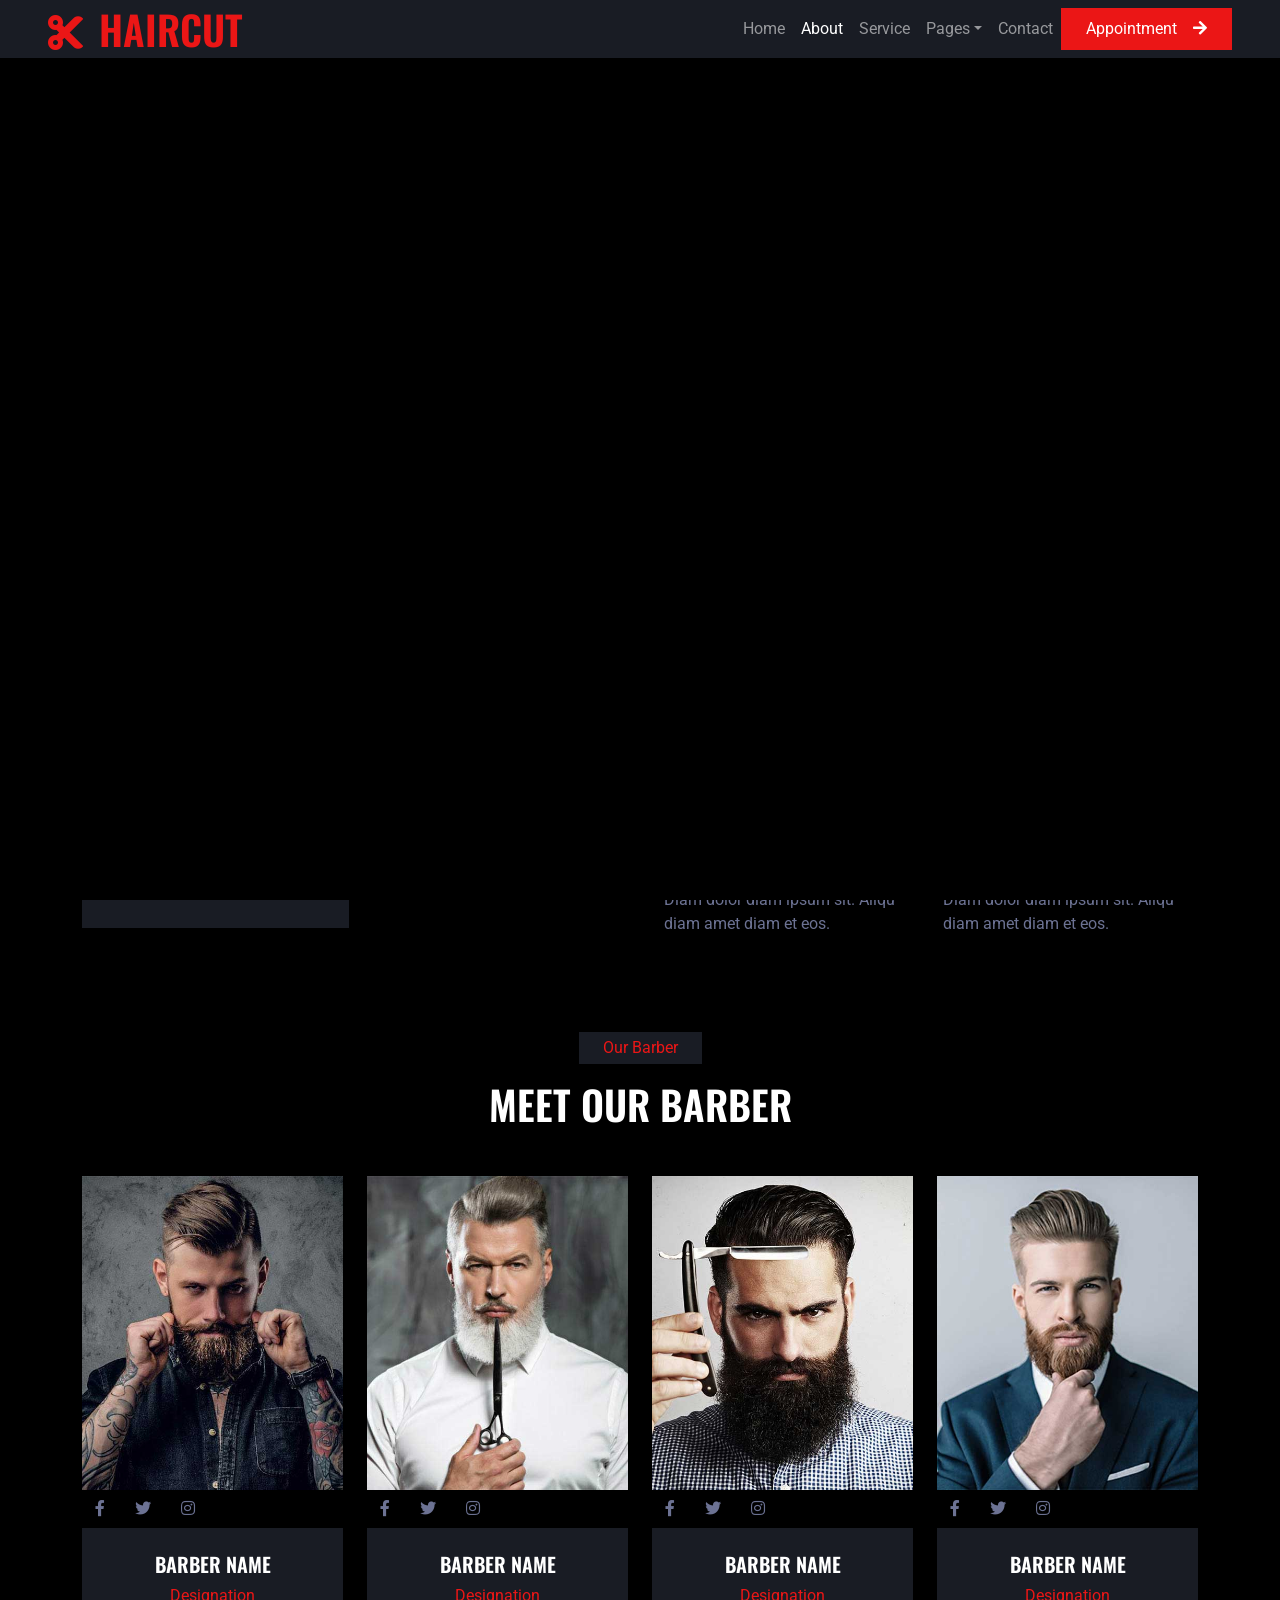
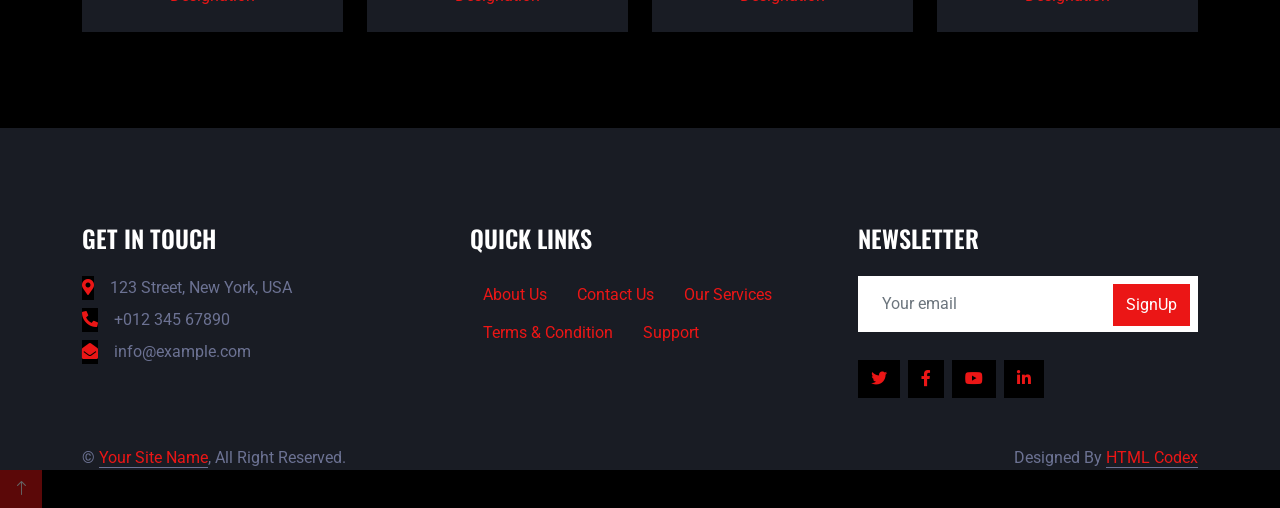
==== about.html @ 56337571 "update" ====
<!DOCTYPE html>
<html lang="en">

<head>
    <meta charset="utf-8">
    <title>HairCut - Hair Salon HTML Template</title>
    <meta content="width=device-width, initial-scale=1.0" name="viewport">
    <meta content="" name="keywords">
    <meta content="" name="description">

    <!-- Favicon -->
    <link href="img/favicon.ico" rel="icon">

    <!-- Google Web Fonts -->
    <link rel="preconnect" href="https://fonts.googleapis.com">
    <link rel="preconnect" href="https://fonts.gstatic.com" crossorigin>
    <link href="https://fonts.googleapis.com/css2?family=Roboto:wght@400;500&family=Oswald:wght@600&display=swap" rel="stylesheet">

    <!-- Icon Font Stylesheet -->
    <link href="https://cdnjs.cloudflare.com/ajax/libs/font-awesome/5.10.0/css/all.min.css" rel="stylesheet">
    <link href="https://cdn.jsdelivr.net/npm/bootstrap-icons@1.4.1/font/bootstrap-icons.css" rel="stylesheet">

    <!-- Libraries Stylesheet -->
    <link href="lib/animate/animate.min.css" rel="stylesheet">
    <link href="lib/owlcarousel/assets/owl.carousel.min.css" rel="stylesheet">

    <!-- Customized Bootstrap Stylesheet -->
    <link href="css/bootstrap.min.css" rel="stylesheet">

    <!-- Template Stylesheet -->
    <link href="css/style.css" rel="stylesheet">
</head>

<body>
    <!-- Spinner Start -->
    <div id="spinner" class="show bg-dark position-fixed translate-middle w-100 vh-100 top-50 start-50 d-flex align-items-center justify-content-center">
        <div class="spinner-grow text-primary" style="width: 3rem; height: 3rem;" role="status">
            <span class="sr-only">Loading...</span>
        </div>
    </div>
    <!-- Spinner End -->


    <!-- Navbar Start -->
    <nav class="navbar navbar-expand-lg bg-secondary navbar-dark sticky-top py-lg-0 px-lg-5 wow fadeIn" data-wow-delay="0.1s">
        <a href="index.html" class="navbar-brand ms-4 ms-lg-0">
            <h1 class="mb-0 text-primary text-uppercase"><i class="fa fa-cut me-3"></i>HairCut</h1>
        </a>
        <button type="button" class="navbar-toggler me-4" data-bs-toggle="collapse" data-bs-target="#navbarCollapse">
            <span class="navbar-toggler-icon"></span>
        </button>
        <div class="collapse navbar-collapse" id="navbarCollapse">
            <div class="navbar-nav ms-auto p-4 p-lg-0">
                <a href="index.html" class="nav-item nav-link">Home</a>
                <a href="about.html" class="nav-item nav-link active">About</a>
                <a href="service.html" class="nav-item nav-link">Service</a>
                <div class="nav-item dropdown">
                    <a href="#" class="nav-link dropdown-toggle" data-bs-toggle="dropdown">Pages</a>
                    <div class="dropdown-menu m-0">
                        <a href="price.html" class="dropdown-item">Pricing Plan</a>
                        <a href="team.html" class="dropdown-item">Our Barber</a>
                        <a href="open.html" class="dropdown-item">Working Hours</a>
                        <a href="testimonial.html" class="dropdown-item">Testimonial</a>
                        <a href="404.html" class="dropdown-item">404 Page</a>
                    </div>
                </div>
                <a href="contact.html" class="nav-item nav-link">Contact</a>
            </div>
            <a href="" class="btn btn-primary rounded-0 py-2 px-lg-4 d-none d-lg-block">Appointment<i class="fa fa-arrow-right ms-3"></i></a>
        </div>
    </nav>
    <!-- Navbar End -->


    <!-- Page Header Start -->
    <div class="container-fluid page-header py-5 mb-5 wow fadeIn" data-wow-delay="0.1s">
        <div class="container text-center py-5">
            <h1 class="display-3 text-white text-uppercase mb-3 animated slideInDown">About</h1>
            <nav aria-label="breadcrumb animated slideInDown">
                <ol class="breadcrumb justify-content-center text-uppercase mb-0">
                    <li class="breadcrumb-item"><a class="text-white" href="#">Home</a></li>
                    <li class="breadcrumb-item"><a class="text-white" href="#">Pages</a></li>
                    <li class="breadcrumb-item text-primary active" aria-current="page">About</li>
                </ol>
            </nav>
        </div>
    </div>
    <!-- Page Header End -->


    <!-- About Start -->
    <div class="container-xxl py-5">
        <div class="container">
            <div class="row g-5">
                <div class="col-lg-6 wow fadeIn" data-wow-delay="0.1s">
                    <div class="d-flex flex-column">
                        <img class="img-fluid w-75 align-self-end" src="img/about.jpg" alt="">
                        <div class="w-50 bg-secondary p-5" style="margin-top: -25%;">
                            <h1 class="text-uppercase text-primary mb-3">25 Years</h1>
                            <h2 class="text-uppercase mb-0">Experience</h2>
                        </div>
                    </div>
                </div>
                <div class="col-lg-6 wow fadeIn" data-wow-delay="0.5s">
                    <p class="d-inline-block bg-secondary text-primary py-1 px-4">About Us</p>
                    <h1 class="text-uppercase mb-4">More Than Just A Haircut. Learn More About Us!</h1>
                    <p>Tempor erat elitr rebum at clita. Diam dolor diam ipsum sit. Aliqu diam amet diam et eos. Clita erat ipsum et lorem et sit, sed stet lorem sit clita duo justo magna dolore erat amet</p>
                    <p class="mb-4">Stet no et lorem dolor et diam, amet duo ut dolore vero eos. No stet est diam rebum amet diam ipsum. Clita clita labore, dolor duo nonumy clita sit at, sed sit sanctus dolor eos.</p>
                    <div class="row g-4">
                        <div class="col-md-6">
                            <h3 class="text-uppercase mb-3">Since 1990</h3>
                            <p class="mb-0">Tempor erat elitr rebum at clita. Diam dolor diam ipsum sit. Aliqu diam amet diam et eos.</p>
                        </div>
                        <div class="col-md-6">
                            <h3 class="text-uppercase mb-3">1000+ clients</h3>
                            <p class="mb-0">Tempor erat elitr rebum at clita. Diam dolor diam ipsum sit. Aliqu diam amet diam et eos.</p>
                        </div>
                    </div>
                </div>
            </div>
        </div>
    </div>
    <!-- About End -->


    <!-- Team Start -->
    <div class="container-xxl py-5">
        <div class="container">
            <div class="text-center mx-auto mb-5 wow fadeInUp" data-wow-delay="0.1s" style="max-width: 600px;">
                <p class="d-inline-block bg-secondary text-primary py-1 px-4">Our Barber</p>
                <h1 class="text-uppercase">Meet Our Barber</h1>
            </div>
            <div class="row g-4">
                <div class="col-lg-3 col-md-6 wow fadeInUp" data-wow-delay="0.1s">
                    <div class="team-item">
                        <div class="team-img position-relative overflow-hidden">
                            <img class="img-fluid" src="img/team-1.jpg" alt="">
                            <div class="team-social">
                                <a class="btn btn-square" href=""><i class="fab fa-facebook-f"></i></a>
                                <a class="btn btn-square" href=""><i class="fab fa-twitter"></i></a>
                                <a class="btn btn-square" href=""><i class="fab fa-instagram"></i></a>
                            </div>
                        </div>
                        <div class="bg-secondary text-center p-4">
                            <h5 class="text-uppercase">Barber Name</h5>
                            <span class="text-primary">Designation</span>
                        </div>
                    </div>
                </div>
                <div class="col-lg-3 col-md-6 wow fadeInUp" data-wow-delay="0.3s">
                    <div class="team-item">
                        <div class="team-img position-relative overflow-hidden">
                            <img class="img-fluid" src="img/team-2.jpg" alt="">
                            <div class="team-social">
                                <a class="btn btn-square" href=""><i class="fab fa-facebook-f"></i></a>
                                <a class="btn btn-square" href=""><i class="fab fa-twitter"></i></a>
                                <a class="btn btn-square" href=""><i class="fab fa-instagram"></i></a>
                            </div>
                        </div>
                        <div class="bg-secondary text-center p-4">
                            <h5 class="text-uppercase">Barber Name</h5>
                            <span class="text-primary">Designation</span>
                        </div>
                    </div>
                </div>
                <div class="col-lg-3 col-md-6 wow fadeInUp" data-wow-delay="0.5s">
                    <div class="team-item">
                        <div class="team-img position-relative overflow-hidden">
                            <img class="img-fluid" src="img/team-3.jpg" alt="">
                            <div class="team-social">
                                <a class="btn btn-square" href=""><i class="fab fa-facebook-f"></i></a>
                                <a class="btn btn-square" href=""><i class="fab fa-twitter"></i></a>
                                <a class="btn btn-square" href=""><i class="fab fa-instagram"></i></a>
                            </div>
                        </div>
                        <div class="bg-secondary text-center p-4">
                            <h5 class="text-uppercase">Barber Name</h5>
                            <span class="text-primary">Designation</span>
                        </div>
                    </div>
                </div>
                <div class="col-lg-3 col-md-6 wow fadeInUp" data-wow-delay="0.7s">
                    <div class="team-item">
                        <div class="team-img position-relative overflow-hidden">
                            <img class="img-fluid" src="img/team-4.jpg" alt="">
                            <div class="team-social">
                                <a class="btn btn-square" href=""><i class="fab fa-facebook-f"></i></a>
                                <a class="btn btn-square" href=""><i class="fab fa-twitter"></i></a>
                                <a class="btn btn-square" href=""><i class="fab fa-instagram"></i></a>
                            </div>
                        </div>
                        <div class="bg-secondary text-center p-4">
                            <h5 class="text-uppercase">Barber Name</h5>
                            <span class="text-primary">Designation</span>
                        </div>
                    </div>
                </div>
            </div>
        </div>
    </div>
    <!-- Team End -->


    <!-- Footer Start -->
    <div class="container-fluid bg-secondary text-light footer mt-5 pt-5 wow fadeIn" data-wow-delay="0.1s">
        <div class="container py-5">
            <div class="row g-5">
                <div class="col-lg-4 col-md-6">
                    <h4 class="text-uppercase mb-4">Get In Touch</h4>
                    <div class="d-flex align-items-center mb-2">
                        <div class="btn-square bg-dark flex-shrink-0 me-3">
                            <span class="fa fa-map-marker-alt text-primary"></span>
                        </div>
                        <span>123 Street, New York, USA</span>
                    </div>
                    <div class="d-flex align-items-center mb-2">
                        <div class="btn-square bg-dark flex-shrink-0 me-3">
                            <span class="fa fa-phone-alt text-primary"></span>
                        </div>
                        <span>+012 345 67890</span>
                    </div>
                    <div class="d-flex align-items-center">
                        <div class="btn-square bg-dark flex-shrink-0 me-3">
                            <span class="fa fa-envelope-open text-primary"></span>
                        </div>
                        <span>info@example.com</span>
                    </div>
                </div>
                <div class="col-lg-4 col-md-6">
                    <h4 class="text-uppercase mb-4">Quick Links</h4>
                    <a class="btn btn-link" href="">About Us</a>
                    <a class="btn btn-link" href="">Contact Us</a>
                    <a class="btn btn-link" href="">Our Services</a>
                    <a class="btn btn-link" href="">Terms & Condition</a>
                    <a class="btn btn-link" href="">Support</a>
                </div>
                <div class="col-lg-4 col-md-6">
                    <h4 class="text-uppercase mb-4">Newsletter</h4>
                    <div class="position-relative mb-4">
                        <input class="form-control border-0 w-100 py-3 ps-4 pe-5" type="text" placeholder="Your email">
                        <button type="button" class="btn btn-primary py-2 position-absolute top-0 end-0 mt-2 me-2">SignUp</button>
                    </div>
                    <div class="d-flex pt-1 m-n1">
                        <a class="btn btn-lg-square btn-dark text-primary m-1" href=""><i class="fab fa-twitter"></i></a>
                        <a class="btn btn-lg-square btn-dark text-primary m-1" href=""><i class="fab fa-facebook-f"></i></a>
                        <a class="btn btn-lg-square btn-dark text-primary m-1" href=""><i class="fab fa-youtube"></i></a>
                        <a class="btn btn-lg-square btn-dark text-primary m-1" href=""><i class="fab fa-linkedin-in"></i></a>
                    </div>
                </div>
            </div>
        </div>
        <div class="container">
            <div class="copyright">
                <div class="row">
                    <div class="col-md-6 text-center text-md-start mb-3 mb-md-0">
                        &copy; <a class="border-bottom" href="#">Your Site Name</a>, All Right Reserved.
                    </div>
                    <div class="col-md-6 text-center text-md-end">
                        <!--/*** This template is free as long as you keep the footer author’s credit link/attribution link/backlink. If you'd like to use the template without the footer author’s credit link/attribution link/backlink, you can purchase the Credit Removal License from "https://htmlcodex.com/credit-removal". Thank you for your support. ***/-->
                        Designed By <a class="border-bottom" href="https://htmlcodex.com">HTML Codex</a>
                    </div>
                </div>
            </div>
        </div>
    </div>
    <!-- Footer End -->


    <!-- Back to Top -->
    <a href="#" class="btn btn-primary btn-lg-square back-to-top"><i class="bi bi-arrow-up"></i></a>


    <!-- JavaScript Libraries -->
    <script src="https://code.jquery.com/jquery-3.4.1.min.js"></script>
    <script src="https://cdn.jsdelivr.net/npm/bootstrap@5.0.0/dist/js/bootstrap.bundle.min.js"></script>
    <script src="lib/wow/wow.min.js"></script>
    <script src="lib/easing/easing.min.js"></script>
    <script src="lib/waypoints/waypoints.min.js"></script>
    <script src="lib/owlcarousel/owl.carousel.min.js"></script>

    <!-- Template Javascript -->
    <script src="js/main.js"></script>
</body>

</html>
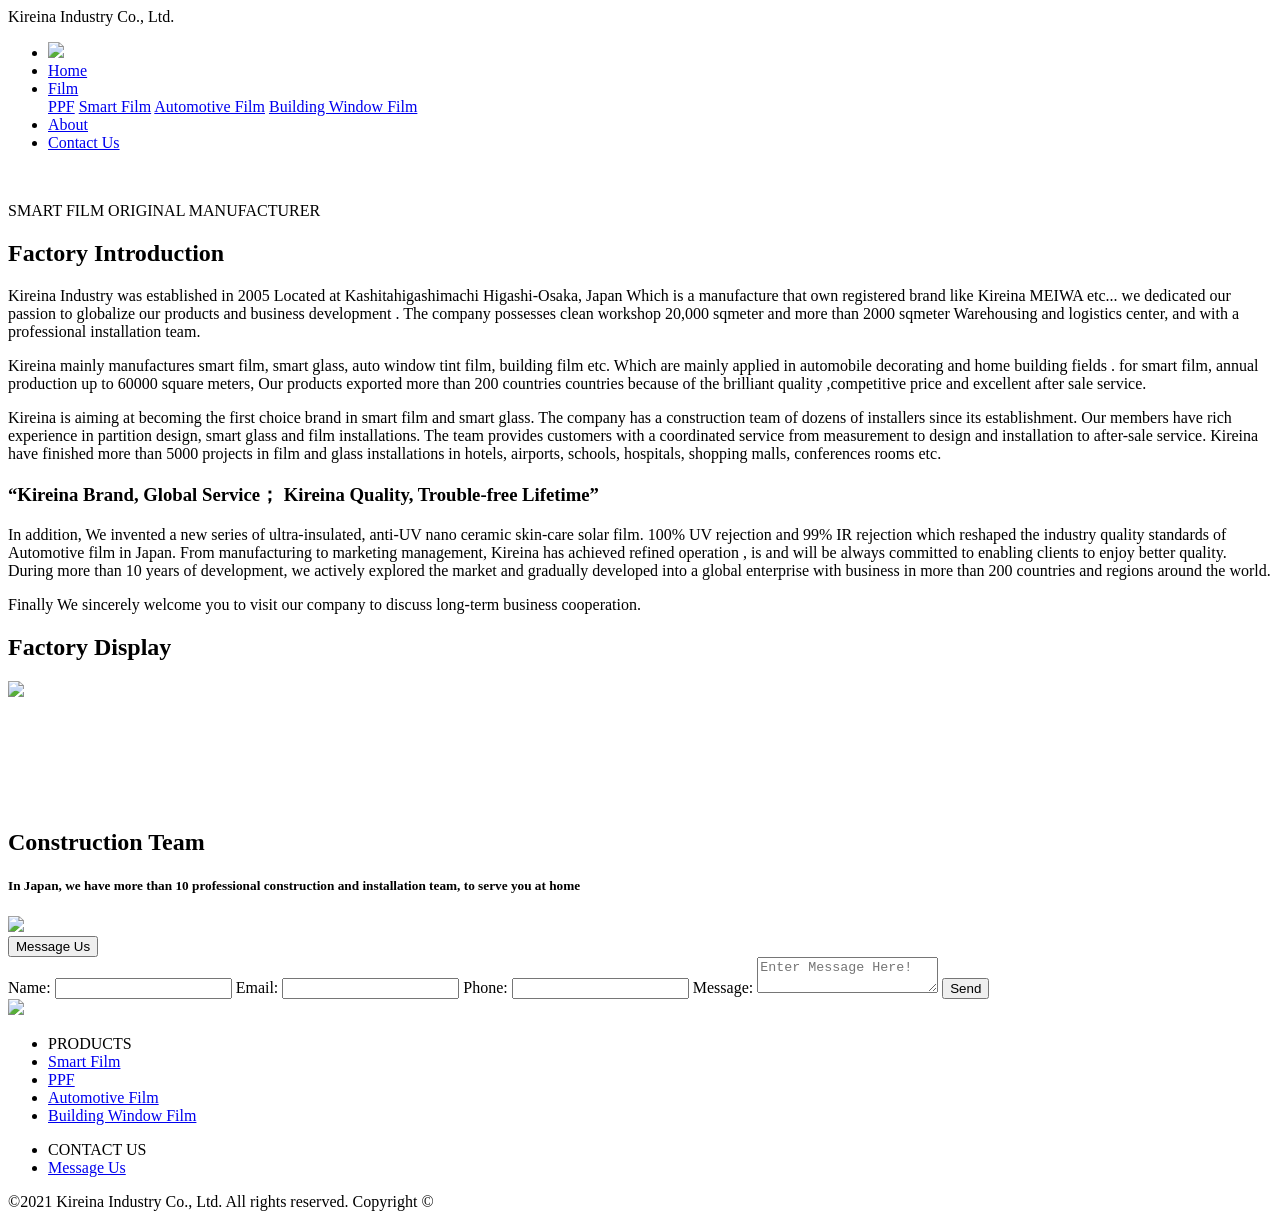
==== commit a8c49314: "update" ====
--- a/about.html
+++ b/about.html
@@ -1,285 +1,135 @@
 <!DOCTYPE html>
-<html lang="en">
-
+<html>
 <head>
-    <meta charset="utf-8">
-    <title>HairCut - Hair Salon HTML Template</title>
-    <meta content="width=device-width, initial-scale=1.0" name="viewport">
-    <meta content="" name="keywords">
-    <meta content="" name="description">
-
-    <!-- Favicon -->
-    <link href="img/favicon.ico" rel="icon">
-
-    <!-- Google Web Fonts -->
-    <link rel="preconnect" href="https://fonts.googleapis.com">
-    <link rel="preconnect" href="https://fonts.gstatic.com" crossorigin>
-    <link href="https://fonts.googleapis.com/css2?family=Roboto:wght@400;500&family=Oswald:wght@600&display=swap" rel="stylesheet">
-
-    <!-- Icon Font Stylesheet -->
-    <link href="https://cdnjs.cloudflare.com/ajax/libs/font-awesome/5.10.0/css/all.min.css" rel="stylesheet">
-    <link href="https://cdn.jsdelivr.net/npm/bootstrap-icons@1.4.1/font/bootstrap-icons.css" rel="stylesheet">
-
-    <!-- Libraries Stylesheet -->
-    <link href="lib/animate/animate.min.css" rel="stylesheet">
-    <link href="lib/owlcarousel/assets/owl.carousel.min.css" rel="stylesheet">
-
-    <!-- Customized Bootstrap Stylesheet -->
-    <link href="css/bootstrap.min.css" rel="stylesheet">
-
-    <!-- Template Stylesheet -->
-    <link href="css/style.css" rel="stylesheet">
+	<title>Kireina Window Films</title>
+	<meta charset="utf-8">
+	<link rel="shortcut icon" href="images/favicon.ico" type="image/x-icon">  
+	<meta name="viewport" content="width=device-width,initial-scale=1.0">
+	<link rel="stylesheet" type="text/css" href="css/style.css">
+	<link rel="stylesheet" type="text/css" href="css/aos.css">
+	<script src="js/aos.js"></script>
+	<script src="https://ajax.googleapis.com/ajax/libs/jquery/3.5.1/jquery.min.js"></script>
+	<script src="https://use.fontawesome.com/04c54441e6.js"></script>
+	<!-- 
+		Lead Web designer: Jimenez, Carlo
+		Web Design Asst. : Calinaya, Oliver  
+	-->
 </head>
-
 <body>
-    <!-- Spinner Start -->
-    <div id="spinner" class="show bg-dark position-fixed translate-middle w-100 vh-100 top-50 start-50 d-flex align-items-center justify-content-center">
-        <div class="spinner-grow text-primary" style="width: 3rem; height: 3rem;" role="status">
-            <span class="sr-only">Loading...</span>
-        </div>
-    </div>
-    <!-- Spinner End -->
-
-
-    <!-- Navbar Start -->
-    <nav class="navbar navbar-expand-lg bg-secondary navbar-dark sticky-top py-lg-0 px-lg-5 wow fadeIn" data-wow-delay="0.1s">
-        <a href="index.html" class="navbar-brand ms-4 ms-lg-0">
-            <h1 class="mb-0 text-primary text-uppercase"><i class="fa fa-cut me-3"></i>HairCut</h1>
-        </a>
-        <button type="button" class="navbar-toggler me-4" data-bs-toggle="collapse" data-bs-target="#navbarCollapse">
-            <span class="navbar-toggler-icon"></span>
-        </button>
-        <div class="collapse navbar-collapse" id="navbarCollapse">
-            <div class="navbar-nav ms-auto p-4 p-lg-0">
-                <a href="index.html" class="nav-item nav-link">Home</a>
-                <a href="about.html" class="nav-item nav-link active">About</a>
-                <a href="service.html" class="nav-item nav-link">Service</a>
-                <div class="nav-item dropdown">
-                    <a href="#" class="nav-link dropdown-toggle" data-bs-toggle="dropdown">Pages</a>
-                    <div class="dropdown-menu m-0">
-                        <a href="price.html" class="dropdown-item">Pricing Plan</a>
-                        <a href="team.html" class="dropdown-item">Our Barber</a>
-                        <a href="open.html" class="dropdown-item">Working Hours</a>
-                        <a href="testimonial.html" class="dropdown-item">Testimonial</a>
-                        <a href="404.html" class="dropdown-item">404 Page</a>
-                    </div>
-                </div>
-                <a href="contact.html" class="nav-item nav-link">Contact</a>
-            </div>
-            <a href="" class="btn btn-primary rounded-0 py-2 px-lg-4 d-none d-lg-block">Appointment<i class="fa fa-arrow-right ms-3"></i></a>
-        </div>
-    </nav>
-    <!-- Navbar End -->
-
-
-    <!-- Page Header Start -->
-    <div class="container-fluid page-header py-5 mb-5 wow fadeIn" data-wow-delay="0.1s">
-        <div class="container text-center py-5">
-            <h1 class="display-3 text-white text-uppercase mb-3 animated slideInDown">About</h1>
-            <nav aria-label="breadcrumb animated slideInDown">
-                <ol class="breadcrumb justify-content-center text-uppercase mb-0">
-                    <li class="breadcrumb-item"><a class="text-white" href="#">Home</a></li>
-                    <li class="breadcrumb-item"><a class="text-white" href="#">Pages</a></li>
-                    <li class="breadcrumb-item text-primary active" aria-current="page">About</li>
-                </ol>
-            </nav>
-        </div>
-    </div>
-    <!-- Page Header End -->
-
-
-    <!-- About Start -->
-    <div class="container-xxl py-5">
-        <div class="container">
-            <div class="row g-5">
-                <div class="col-lg-6 wow fadeIn" data-wow-delay="0.1s">
-                    <div class="d-flex flex-column">
-                        <img class="img-fluid w-75 align-self-end" src="img/about.jpg" alt="">
-                        <div class="w-50 bg-secondary p-5" style="margin-top: -25%;">
-                            <h1 class="text-uppercase text-primary mb-3">25 Years</h1>
-                            <h2 class="text-uppercase mb-0">Experience</h2>
-                        </div>
-                    </div>
-                </div>
-                <div class="col-lg-6 wow fadeIn" data-wow-delay="0.5s">
-                    <p class="d-inline-block bg-secondary text-primary py-1 px-4">About Us</p>
-                    <h1 class="text-uppercase mb-4">More Than Just A Haircut. Learn More About Us!</h1>
-                    <p>Tempor erat elitr rebum at clita. Diam dolor diam ipsum sit. Aliqu diam amet diam et eos. Clita erat ipsum et lorem et sit, sed stet lorem sit clita duo justo magna dolore erat amet</p>
-                    <p class="mb-4">Stet no et lorem dolor et diam, amet duo ut dolore vero eos. No stet est diam rebum amet diam ipsum. Clita clita labore, dolor duo nonumy clita sit at, sed sit sanctus dolor eos.</p>
-                    <div class="row g-4">
-                        <div class="col-md-6">
-                            <h3 class="text-uppercase mb-3">Since 1990</h3>
-                            <p class="mb-0">Tempor erat elitr rebum at clita. Diam dolor diam ipsum sit. Aliqu diam amet diam et eos.</p>
-                        </div>
-                        <div class="col-md-6">
-                            <h3 class="text-uppercase mb-3">1000+ clients</h3>
-                            <p class="mb-0">Tempor erat elitr rebum at clita. Diam dolor diam ipsum sit. Aliqu diam amet diam et eos.</p>
-                        </div>
-                    </div>
-                </div>
-            </div>
-        </div>
-    </div>
-    <!-- About End -->
-
-
-    <!-- Team Start -->
-    <div class="container-xxl py-5">
-        <div class="container">
-            <div class="text-center mx-auto mb-5 wow fadeInUp" data-wow-delay="0.1s" style="max-width: 600px;">
-                <p class="d-inline-block bg-secondary text-primary py-1 px-4">Our Barber</p>
-                <h1 class="text-uppercase">Meet Our Barber</h1>
-            </div>
-            <div class="row g-4">
-                <div class="col-lg-3 col-md-6 wow fadeInUp" data-wow-delay="0.1s">
-                    <div class="team-item">
-                        <div class="team-img position-relative overflow-hidden">
-                            <img class="img-fluid" src="img/team-1.jpg" alt="">
-                            <div class="team-social">
-                                <a class="btn btn-square" href=""><i class="fab fa-facebook-f"></i></a>
-                                <a class="btn btn-square" href=""><i class="fab fa-twitter"></i></a>
-                                <a class="btn btn-square" href=""><i class="fab fa-instagram"></i></a>
-                            </div>
-                        </div>
-                        <div class="bg-secondary text-center p-4">
-                            <h5 class="text-uppercase">Barber Name</h5>
-                            <span class="text-primary">Designation</span>
-                        </div>
-                    </div>
-                </div>
-                <div class="col-lg-3 col-md-6 wow fadeInUp" data-wow-delay="0.3s">
-                    <div class="team-item">
-                        <div class="team-img position-relative overflow-hidden">
-                            <img class="img-fluid" src="img/team-2.jpg" alt="">
-                            <div class="team-social">
-                                <a class="btn btn-square" href=""><i class="fab fa-facebook-f"></i></a>
-                                <a class="btn btn-square" href=""><i class="fab fa-twitter"></i></a>
-                                <a class="btn btn-square" href=""><i class="fab fa-instagram"></i></a>
-                            </div>
-                        </div>
-                        <div class="bg-secondary text-center p-4">
-                            <h5 class="text-uppercase">Barber Name</h5>
-                            <span class="text-primary">Designation</span>
-                        </div>
-                    </div>
-                </div>
-                <div class="col-lg-3 col-md-6 wow fadeInUp" data-wow-delay="0.5s">
-                    <div class="team-item">
-                        <div class="team-img position-relative overflow-hidden">
-                            <img class="img-fluid" src="img/team-3.jpg" alt="">
-                            <div class="team-social">
-                                <a class="btn btn-square" href=""><i class="fab fa-facebook-f"></i></a>
-                                <a class="btn btn-square" href=""><i class="fab fa-twitter"></i></a>
-                                <a class="btn btn-square" href=""><i class="fab fa-instagram"></i></a>
-                            </div>
-                        </div>
-                        <div class="bg-secondary text-center p-4">
-                            <h5 class="text-uppercase">Barber Name</h5>
-                            <span class="text-primary">Designation</span>
-                        </div>
-                    </div>
-                </div>
-                <div class="col-lg-3 col-md-6 wow fadeInUp" data-wow-delay="0.7s">
-                    <div class="team-item">
-                        <div class="team-img position-relative overflow-hidden">
-                            <img class="img-fluid" src="img/team-4.jpg" alt="">
-                            <div class="team-social">
-                                <a class="btn btn-square" href=""><i class="fab fa-facebook-f"></i></a>
-                                <a class="btn btn-square" href=""><i class="fab fa-twitter"></i></a>
-                                <a class="btn btn-square" href=""><i class="fab fa-instagram"></i></a>
-                            </div>
-                        </div>
-                        <div class="bg-secondary text-center p-4">
-                            <h5 class="text-uppercase">Barber Name</h5>
-                            <span class="text-primary">Designation</span>
-                        </div>
-                    </div>
-                </div>
-            </div>
-        </div>
-    </div>
-    <!-- Team End -->
-
-
-    <!-- Footer Start -->
-    <div class="container-fluid bg-secondary text-light footer mt-5 pt-5 wow fadeIn" data-wow-delay="0.1s">
-        <div class="container py-5">
-            <div class="row g-5">
-                <div class="col-lg-4 col-md-6">
-                    <h4 class="text-uppercase mb-4">Get In Touch</h4>
-                    <div class="d-flex align-items-center mb-2">
-                        <div class="btn-square bg-dark flex-shrink-0 me-3">
-                            <span class="fa fa-map-marker-alt text-primary"></span>
-                        </div>
-                        <span>123 Street, New York, USA</span>
-                    </div>
-                    <div class="d-flex align-items-center mb-2">
-                        <div class="btn-square bg-dark flex-shrink-0 me-3">
-                            <span class="fa fa-phone-alt text-primary"></span>
-                        </div>
-                        <span>+012 345 67890</span>
-                    </div>
-                    <div class="d-flex align-items-center">
-                        <div class="btn-square bg-dark flex-shrink-0 me-3">
-                            <span class="fa fa-envelope-open text-primary"></span>
-                        </div>
-                        <span>info@example.com</span>
-                    </div>
-                </div>
-                <div class="col-lg-4 col-md-6">
-                    <h4 class="text-uppercase mb-4">Quick Links</h4>
-                    <a class="btn btn-link" href="">About Us</a>
-                    <a class="btn btn-link" href="">Contact Us</a>
-                    <a class="btn btn-link" href="">Our Services</a>
-                    <a class="btn btn-link" href="">Terms & Condition</a>
-                    <a class="btn btn-link" href="">Support</a>
-                </div>
-                <div class="col-lg-4 col-md-6">
-                    <h4 class="text-uppercase mb-4">Newsletter</h4>
-                    <div class="position-relative mb-4">
-                        <input class="form-control border-0 w-100 py-3 ps-4 pe-5" type="text" placeholder="Your email">
-                        <button type="button" class="btn btn-primary py-2 position-absolute top-0 end-0 mt-2 me-2">SignUp</button>
-                    </div>
-                    <div class="d-flex pt-1 m-n1">
-                        <a class="btn btn-lg-square btn-dark text-primary m-1" href=""><i class="fab fa-twitter"></i></a>
-                        <a class="btn btn-lg-square btn-dark text-primary m-1" href=""><i class="fab fa-facebook-f"></i></a>
-                        <a class="btn btn-lg-square btn-dark text-primary m-1" href=""><i class="fab fa-youtube"></i></a>
-                        <a class="btn btn-lg-square btn-dark text-primary m-1" href=""><i class="fab fa-linkedin-in"></i></a>
-                    </div>
-                </div>
-            </div>
-        </div>
-        <div class="container">
-            <div class="copyright">
-                <div class="row">
-                    <div class="col-md-6 text-center text-md-start mb-3 mb-md-0">
-                        &copy; <a class="border-bottom" href="#">Your Site Name</a>, All Right Reserved.
-                    </div>
-                    <div class="col-md-6 text-center text-md-end">
-                        <!--/*** This template is free as long as you keep the footer author’s credit link/attribution link/backlink. If you'd like to use the template without the footer author’s credit link/attribution link/backlink, you can purchase the Credit Removal License from "https://htmlcodex.com/credit-removal". Thank you for your support. ***/-->
-                        Designed By <a class="border-bottom" href="https://htmlcodex.com">HTML Codex</a>
-                    </div>
-                </div>
-            </div>
-        </div>
-    </div>
-    <!-- Footer End -->
-
-
-    <!-- Back to Top -->
-    <a href="#" class="btn btn-primary btn-lg-square back-to-top"><i class="bi bi-arrow-up"></i></a>
-
-
-    <!-- JavaScript Libraries -->
-    <script src="https://code.jquery.com/jquery-3.4.1.min.js"></script>
-    <script src="https://cdn.jsdelivr.net/npm/bootstrap@5.0.0/dist/js/bootstrap.bundle.min.js"></script>
-    <script src="lib/wow/wow.min.js"></script>
-    <script src="lib/easing/easing.min.js"></script>
-    <script src="lib/waypoints/waypoints.min.js"></script>
-    <script src="lib/owlcarousel/owl.carousel.min.js"></script>
-
-    <!-- Template Javascript -->
-    <script src="js/main.js"></script>
+	
+	<header>
+		Kireina Industry Co., Ltd.
+		<div class="top-links">
+		</div>
+	</header>
+	<!-- <img  src="images/logo-circle-black.png" class="header-logo"> -->
+	<nav>
+		<ul>
+			<li class="header-logo2"><img class="logo" src="images/logo-circle-black.png"></li>
+			<li><a href="https://kireinawindowfilms.com/">Home</a></li>
+			<li class="dropdown">
+				<a href="javascript:void(0)" class="dropbtn">Film <i class="fa fa-caret-down"></i></a>
+				<div class="dropdown-content">
+					<a href="https://kireinawindowfilms.com/ppf">PPF</a>
+					<a href="https://kireinawindowfilms.com/smartfilm">Smart Film</a>
+					<a href="https://kireinawindowfilms.com/automotive">Automotive Film</a>
+					<a href="https://kireinawindowfilms.com/building">Building Window Film</a>
+				</div>
+			</li>
+			<li><a href="https://kireinawindowfilms.com/about">About</a></li>
+			<li><a href="https://kireinawindowfilms.com/contact">Contact Us</a></li>
+		</ul>
+	</nav>
+	<section class="bg-about" data-aos="zoom-in">
+		<img src="images/logo-circle-white.png" alt="">
+		<p>SMART FILM ORIGINAL MANUFACTURER</p>
+	</section>
+	<section>
+		<div class="about-div div1">
+			<h2 data-aos="fade-up">Factory Introduction</h2>
+			<p data-aos="fade-up">Kireina Industry was established in 2005 Located at Kashitahigashimachi Higashi-Osaka,  Japan Which is a manufacture that own registered brand like Kireina MEIWA etc...  we dedicated our passion to globalize our products and  business development . The company possesses clean workshop 20,000 sqmeter and more than 2000 sqmeter Warehousing and logistics center, and with a professional installation team. 
+			</p>
+			<p data-aos="fade-up">Kireina mainly manufactures smart film, smart glass, auto window tint film, building film etc. Which are mainly applied in  automobile decorating and home building fields . for smart film, annual production up to 60000 square meters, Our products exported more than 200 countries countries  because of the  brilliant quality ,competitive price and excellent after sale service.
+			</p>
+			<p data-aos="fade-up">Kireina is aiming at becoming  the first choice brand in smart film and smart glass. The company has a construction team of dozens of installers since its establishment. Our members have rich experience in partition design, smart glass and film installations. The team provides customers with a coordinated service from measurement to design and installation to after-sale service. Kireina have finished more than 5000 projects in  film and glass installations in hotels, airports, schools, hospitals, shopping malls, conferences rooms etc.
+			</p>
+			<h3 data-aos="fade-up">“Kireina Brand, Global Service； Kireina Quality,  Trouble-free Lifetime”</h3>
+			<p data-aos="fade-up">In addition, We invented a  new series  of ultra-insulated, anti-UV nano ceramic skin-care solar film.  100% UV rejection and 99%  IR rejection which  reshaped the industry quality standards of Automotive film in Japan. From manufacturing to marketing management, Kireina  has achieved refined operation , is and will be always  committed to enabling clients to enjoy better quality.  During  more than 10 years of  development, we actively explored the market and gradually developed into a global enterprise with business  in more than 200 countries and regions around the world.
+			</p>
+			<p data-aos="fade-up">Finally We sincerely welcome you to visit our company to discuss long-term business cooperation.</p>
+		</div>
+	</section>
+	<section>
+		<div class="about-div div2">
+			<h2 data-aos="fade-up">Factory Display</h2>
+			<div class="grid-container" >
+				<div class="grid-item span-3">
+					<img src="images/bg.jpg" data-aos="fade-up">
+				</div>
+				<div class="grid-item">
+					<img src="images/image2.jpg" alt="" data-aos="flip-left">
+				</div>
+				<div class="grid-item">
+					<img src="images/about-fd3.jpg" alt="" data-aos="flip-left">
+				</div>
+				<div class="grid-item">
+					<img src="images/about-fd4.jpg" alt="" data-aos="flip-left">
+				</div>
+				<div class="grid-item">
+					<img src="images/about-fd5.jpg" alt="" data-aos="flip-left">
+				</div>
+				<div class="grid-item">
+					<img src="images/2.jpg" alt="" data-aos="flip-left">
+				</div>
+				<div class="grid-item">
+					<img src="images/image.jpg" alt="" data-aos="flip-left">
+				</div>
+			</div>
+		</div>
+	</section>
+	<section>
+	<div class="about-div div4">	
+			<h2 data-aos="fade-up">Construction Team</h2>
+			<h5 class="b" data-aos="fade-up">In Japan, we have more than 10 professional construction and installation team, to serve you at home</h5>
+			<img src="images/about-ct1.jpg" data-aos="zoom-out">
+		</div>
+	</section>
+	<button class="contact-btn" onclick="openForm()" id="message-btn"><i class="fa fa-envelope"></i> Message Us</button>
+	<div class="chat-popup" id="contact-form">
+		<form class="contact-container" method="post" action="#" id="message-form">
+			<div><a href="javascript:void(0)"  onclick="closeForm()"><i class="fa fa-window-minimize"></i></a></div>
+			Name:
+			<input type="text" name="name" id="name" required>
+			Email:
+			<input type="email" name="email" id="email"required>
+			Phone:
+			<input type="text" name="phone" id="phone" required>
+			Message:
+			<textarea placeholder="Enter Message Here!" name="message"  id="message" required></textarea>
+			<button type="button" class="contact-btn-submit" onclick="send_email();"><i class="fa fa-paper-plane-o"></i> Send</button>
+		</form>
+	</div>
+	<footer>
+		<div class="container">
+			<div class="logo"><img class="footer-logo" src="images/logo-red-white.png" ></div>
+			<div class="header">
+				<ul>
+					<li class="highlight">PRODUCTS</li>
+					<li><a href="https://kireinawindowfilms.com/smartfilm"><i class="fa fa-film">	</i> Smart Film</a></li>
+					<li><a href="https://kireinawindowfilms.com/ppf"><i class="fa fa-film">	</i> PPF</a></li>
+					<li><a href="https://kireinawindowfilms.com/automotive"><i class="fa fa-car">	</i> Automotive Film</a></li>
+					<li><a href="https://kireinawindowfilms.com/building"><i class="fa fa-building">	</i> Building Window Film</a></li>
+				</ul>
+				<ul>
+					<li class="highlight">CONTACT US</li>
+					<li><a href="https://kireinawindowfilms.com/contact"><i class="fa fa-envelope"></i>  Message Us</a></li>
+				</ul>
+			</div>
+		</div>
+		<div class="sub-footer">
+			<p>©2021 Kireina Industry Co., Ltd. All rights reserved. Copyright ©</p>
+		</div>
+	</footer>
+	<script type="text/javascript" src="js/script.js"></script>
 </body>
-
 </html>
